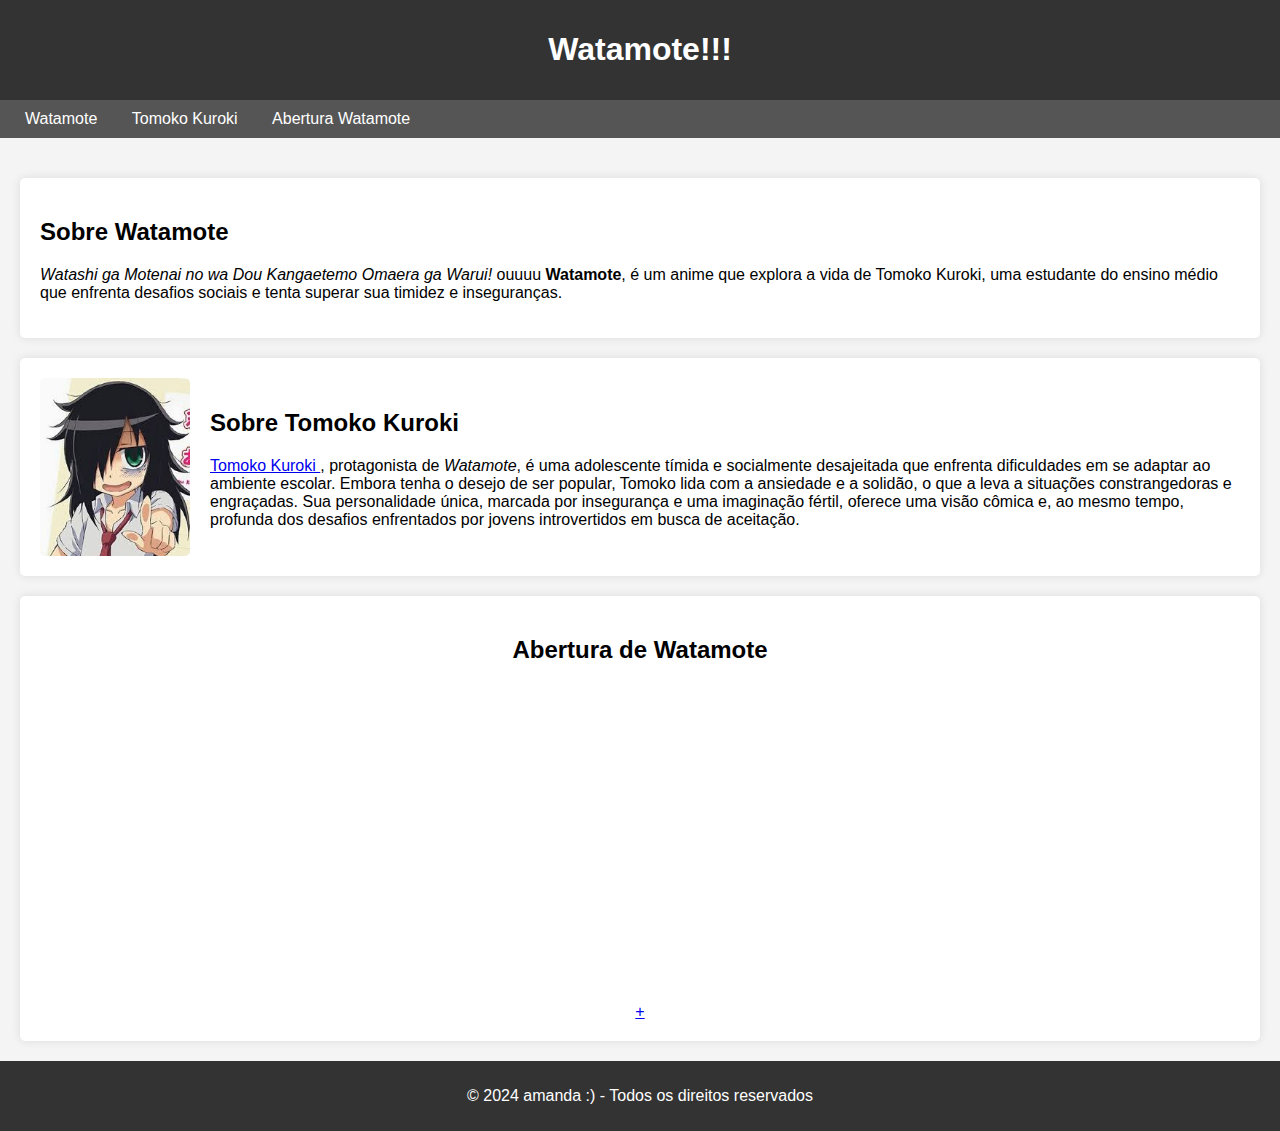
==== index.html @ 5193c25c "desWeb : atividade estrutura html e estilizacao css" ====
<!DOCTYPE html>
<html lang="pt">
<head>
    <meta charset="UTF-8">
    <meta name="viewport" content="width=device-width, initial-scale=1.0">
    <link href="styles/style.css" rel="stylesheet" />

    <title>Watamote!!!!!!!!!!!!!!!!!!</title>
<style> </style>
</head>
<body>

<header>
    <h1>Watamote!!!</h1>
</header>

<nav>
    <a href="#sobre">Watamote</a>
    <a href="#TomokoKuroki">Tomoko Kuroki</a>
    <a href="#extraAbertura">Abertura Watamote </a>
</nav>

<main>
    <div id="sobre" class="content">
        <h2>Sobre Watamote</h2>
        <p><em>Watashi ga Motenai no wa Dou Kangaetemo Omaera ga Warui!</em> ouuuu  <strong>Watamote</strong>, é um anime que explora a vida de Tomoko Kuroki, uma estudante do ensino médio que enfrenta desafios sociais e tenta superar sua timidez e inseguranças.</p>
    </div>

    <div id="TomokoKuroki"  class="content character-section">
        <img src="image/images.jfif" alt="Tomoko Kuroki">
        <div>
            <h2>Sobre Tomoko Kuroki</h2>
            <p><a href="https://en.wikipedia.org/wiki/No_Matter_How_I_Look_at_It,_It%27s_You_Guys%27_Fault_I%27m_Not_Popular!">Tomoko Kuroki </a>, protagonista de <em>Watamote</em>, é uma adolescente tímida e socialmente desajeitada que enfrenta dificuldades em se adaptar ao ambiente escolar. Embora tenha o desejo de ser popular, Tomoko lida com a ansiedade e a solidão, o que a leva a situações constrangedoras e engraçadas. Sua personalidade única, marcada por insegurança e uma imaginação fértil, oferece uma visão cômica e, ao mesmo tempo, profunda dos desafios enfrentados por jovens introvertidos em busca de aceitação.</p>
        </div>
    </div>


    <div id = "extraAbertura"  class="video-section content">
        <h2>Abertura de Watamote </h2>
        <iframe width="560" height="315" src="https://www.youtube.com/embed/gZYq7rat9d4?si=9h2tQVtowSOvyBBD" title="abertura Watamote" frameborder="0" allow="accelerometer; autoplay; clipboard-write; encrypted-media; gyroscope; picture-in-picture; web-share" referrerpolicy="strict-origin-when-cross-origin" allowfullscreen></iframe>
        <br>
        <a href="https://watamote.fandom.com/wiki/Watashi_ga_Motenai_no_wa_d%C5%8D_Kangaetemo_Omaera_ga_Warui!">+</a>
    </div>
</main>

<footer>
    <p>&copy; 2024 amanda :)    - Todos os direitos reservados</p>
</footer>

</body>
</html>
---- styles/style.css ----
body {
    font-family: Arial, sans-serif;
    margin: 0;
    padding: 0;
    background-color: #f4f4f4;
}
header, footer {
    background-color: #333;
    color: white;
    padding: 10px 0;
    text-align: center;
}
nav {
    background-color: #555;
    padding: 10px;
}
nav a {
    color: white;
    margin: 0 15px;
    text-decoration: none;
}
main {
    padding: 20px;
}
.content {
    background-color: white;
    padding: 20px;
    border-radius: 5px;
    box-shadow: 0 0 10px rgba(0, 0, 0, 0.1);
    margin-top: 20px;
}
.character-section {
    display: flex;
    align-items: center;
}
.character-section img {
    width: 150px;
    height: auto;
    margin-right: 20px;
    border-radius: 5px;
}
.video-section {
    text-align: center;
    margin-top: 20px;
}
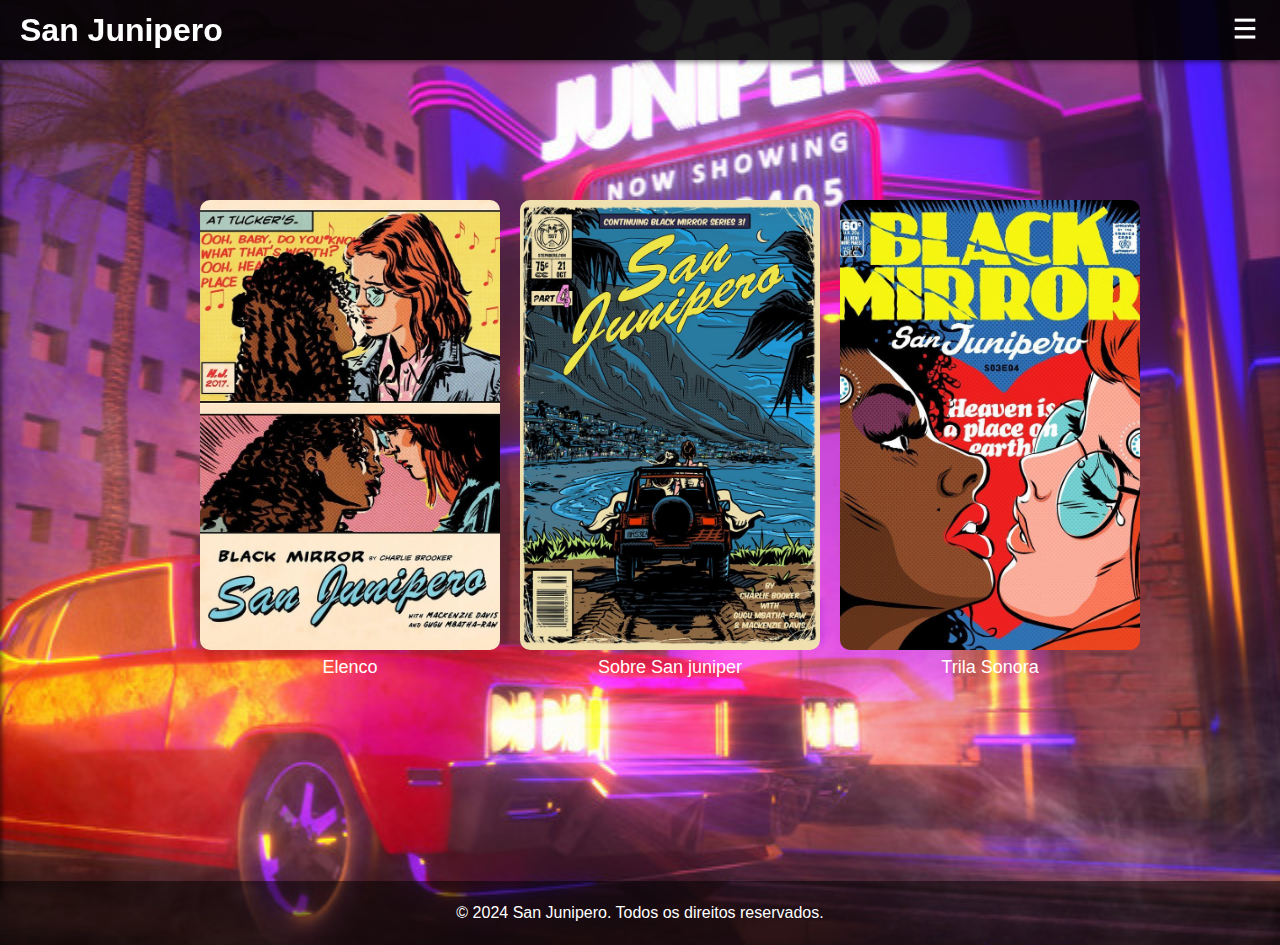
==== commit fecf8b79: "desWeb :  San Junipero  - estrutura html e estilizacao css" ====
--- a/index.html
+++ b/index.html
@@ -1,51 +1,48 @@
 <!DOCTYPE html>
-<html lang="pt">
+<html lang="pt-BR">
 <head>
-    <meta charset="UTF-8">
-    <meta name="viewport" content="width=device-width, initial-scale=1.0">
-    <link href="styles/style.css" rel="stylesheet" />
+  <meta charset="UTF-8">
+  <meta name="viewport" content="width=device-width, initial-scale=1.0">
+  <title>San Junipero - Home</title>
+  <link rel="stylesheet" href="styles/globais.css"> <!-- Link para o CSS da Home -->
+  <link rel="stylesheet" href="styles/home.css"> <!-- Link para o CSS da Home -->
+  <link rel="stylesheet" href="styles/menu.css"> <!-- Link para o CSS da Home -->
 
-    <title>Watamote!!!!!!!!!!!!!!!!!!</title>
-<style> </style>
 </head>
 <body>
+    <!-- input dentro da header aparentemente não funciona...-->
+    <input type="checkbox" id="menu-toggle" class="menu-toggle">
 
-<header>
-    <h1>Watamote!!!</h1>
-</header>
+    <!-- Menu lateral -->
+    <div class="sidebar">
+      <ul>
+        <br>
+        <li><a href="/Home.html">Home</a></li>
+        <li><a href="/Sobre.html">Sobre</a></li>
+        <li><a href="/Trilha.html">Escutar</a></li>
+        <li><a href="/Elenco.html">Elenco</a></li>
+      </ul>
+    </div>
+    <header class="header">
+      <h1>San Junipero</h1>
+    
+      <!-- Botão do menu com imagem -->
+      <label for="menu-toggle" class="menu-icon">
+        <img src="/image/menu/menu.svg" alt="Menu"> <!-- Substitua pelo caminho correto da sua imagem -->
+      </label>
+    
+    </header>
+  <main class="main">
+    <!-- Seção de Grid -->
+    <section class="container">
+      <div><a href="/Elenco.html"><img src="/image/3cea5e5bd352f6b00be3727b2b816a25.jpg" alt="Imagem Modelo" class="img-modelo"></a> <p>Elenco</p></div>
+      <div><a href="/Sobre.html"><img src="/image/db5019337377999505df98f5009331bf.jpg" alt="Imagem Modelo" class="img-modelo"></a><p>Sobre San juniper</p></div>
+      <div><a href="/Trilha.html"><img src="/image/de2134ef40b2f31cb367fc43a16bb422.jpg" alt="Imagem Modelo" class="img-modelo"></a><p>Trila Sonora</p></div>
+    </section>
+  </main>
 
-<nav>
-    <a href="#sobre">Watamote</a>
-    <a href="#TomokoKuroki">Tomoko Kuroki</a>
-    <a href="#extraAbertura">Abertura Watamote </a>
-</nav>
-
-<main>
-    <div id="sobre" class="content">
-        <h2>Sobre Watamote</h2>
-        <p><em>Watashi ga Motenai no wa Dou Kangaetemo Omaera ga Warui!</em> ouuuu  <strong>Watamote</strong>, é um anime que explora a vida de Tomoko Kuroki, uma estudante do ensino médio que enfrenta desafios sociais e tenta superar sua timidez e inseguranças.</p>
-    </div>
-
-    <div id="TomokoKuroki"  class="content character-section">
-        <img src="image/images.jfif" alt="Tomoko Kuroki">
-        <div>
-            <h2>Sobre Tomoko Kuroki</h2>
-            <p><a href="https://en.wikipedia.org/wiki/No_Matter_How_I_Look_at_It,_It%27s_You_Guys%27_Fault_I%27m_Not_Popular!">Tomoko Kuroki </a>, protagonista de <em>Watamote</em>, é uma adolescente tímida e socialmente desajeitada que enfrenta dificuldades em se adaptar ao ambiente escolar. Embora tenha o desejo de ser popular, Tomoko lida com a ansiedade e a solidão, o que a leva a situações constrangedoras e engraçadas. Sua personalidade única, marcada por insegurança e uma imaginação fértil, oferece uma visão cômica e, ao mesmo tempo, profunda dos desafios enfrentados por jovens introvertidos em busca de aceitação.</p>
-        </div>
-    </div>
-
-
-    <div id = "extraAbertura"  class="video-section content">
-        <h2>Abertura de Watamote </h2>
-        <iframe width="560" height="315" src="https://www.youtube.com/embed/gZYq7rat9d4?si=9h2tQVtowSOvyBBD" title="abertura Watamote" frameborder="0" allow="accelerometer; autoplay; clipboard-write; encrypted-media; gyroscope; picture-in-picture; web-share" referrerpolicy="strict-origin-when-cross-origin" allowfullscreen></iframe>
-        <br>
-        <a href="https://watamote.fandom.com/wiki/Watashi_ga_Motenai_no_wa_d%C5%8D_Kangaetemo_Omaera_ga_Warui!">+</a>
-    </div>
-</main>
-
-<footer>
-    <p>&copy; 2024 amanda :)    - Todos os direitos reservados</p>
-</footer>
-
+  <footer class="footer">
+    <p>© 2024 San Junipero. Todos os direitos reservados.</p>
+  </footer>
 </body>
 </html>--- a/styles/globais.css
+++ b/styles/globais.css
@@ -0,0 +1,63 @@
+    /* Configurações Globais */
+    * {
+        margin: 0;
+        padding: 0;
+        box-sizing: border-box;
+      }
+  
+      body {
+        font-family: 'Gill Sans', 'Gill Sans MT', Calibri, 'Trebuchet MS', sans-serif;
+        background-image: url('/image/ab67616d0000b2733b0f618370e9b305fee7cc96.jfif');
+        background-size: cover;
+        background-position: center;
+        background-repeat: no-repeat;
+        min-height: 100vh;
+        margin: 0;
+        display: flex;
+        flex-direction: column;
+      }
+  
+
+      /* Estilo principal */
+      main {
+        flex: 1;
+        margin-left: 0;
+        transition: margin-left 0.3s;
+      }
+
+
+/* Header */
+.header {
+    position: fixed;
+    top: 0;
+    left: 0;
+    width: 100%;
+    height: 60px; /* Altura fixa */
+    background-color: rgba(0, 0, 0, 0.9);
+    color: white;
+    z-index: 1000; /*acima do restante */
+    display: flex;
+    justify-content: space-between;
+    align-items: center;
+    padding: 0 20px; /* Espaçamento interno horizontal */
+    box-shadow: 0px 2px 5px rgba(0, 0, 0, 0.5);
+  }
+  
+  
+.footer {
+    display: flex;
+    justify-content: center;
+    align-items: center;
+    background-color: #0000007e;
+    color: white;
+    padding: 20px;
+    width: 100%;
+    min-height: 60px;
+    text-align: center;
+  }
+
+  .footer p {
+    margin: 0;
+    font-size: 16px;
+    line-height: 1.5;
+  }--- a/styles/home.css
+++ b/styles/home.css
@@ -0,0 +1,49 @@
+
+  
+
+  
+      .container {
+        display: grid;
+        top: 60px;
+        grid-template-columns: repeat(3, 1fr);
+        gap: 20px;
+        padding:200px;
+        justify-items: center;
+      }
+  
+      .img-modelo {
+        width: 300px;
+        height: 450px;
+        object-fit: cover;
+        border-radius: 10px;
+        transition: transform 0.3s;
+      }
+  
+      .img-modelo:hover {
+        transform: scale(1.05);
+      }
+  
+      p {
+        font-family: 'Gill Sans', 'Gill Sans MT', Calibri, 'Trebuchet MS', sans-serif;
+        margin: 0;
+        font-size: 14px;
+        line-height: 1.5;
+        text-align: center;
+        color: white;
+        text-decoration: none;
+        font-size: 18px;
+    }
+    
+
+      /* Responsividade */
+      @media (max-width: 900px) {
+        .container {
+          grid-template-columns: repeat(2, 1fr);
+        }
+      }
+  
+      @media (max-width: 600px) {
+        .container {
+          grid-template-columns: 1fr;
+        }
+      }--- a/styles/menu.css
+++ b/styles/menu.css
@@ -0,0 +1,55 @@
+
+/* Menu icon (imagem) */
+.menu-icon img {
+  width: 30px; /* Tamanho do ícone */
+  cursor: pointer; /* Cursor de clique */
+}
+
+/* Checkbox toggle escondido */
+.menu-toggle {
+  display: none; /* Esconde o checkbox */
+}
+
+/* Sidebar (menu lateral) */
+.sidebar {
+  position: fixed;
+  top: 60px; /* Começa abaixo da header */
+  left: -250px; /* Fora da tela inicialmente */
+  width: 250px; /* Largura fixa */
+  height: calc(100% - 60px); /* Ocupa o restante da altura */
+  background-color: rgba(0, 0, 0, 0.9);
+  color: white;
+  z-index: 900; /* Abaixo da header */
+  transition: left 0.3s ease; /* Animação ao abrir/fechar */
+  padding: 20px;
+  box-shadow: 2px 0px 5px rgba(0, 0, 0, 0.5);
+}
+
+/* Sidebar quando o checkbox está marcado */
+.menu-toggle:checked ~ .sidebar {
+  left: 0; /* Move o menu para dentro da tela */
+}
+
+/* Estilo dos itens do menu */
+.sidebar ul {
+  list-style: none;
+  padding: 0;
+  margin: 0;
+}
+
+.sidebar ul li {
+  margin-bottom: 20px;
+}
+
+.sidebar ul li a {
+  color: white;
+  text-decoration: none;
+  font-size: 18px;
+}
+
+
+/* Ajusta o conteúdo principal para começar abaixo da header */
+.main-content {
+  margin-top: 60px; /* Espaço para a header */
+  padding: 20px;
+}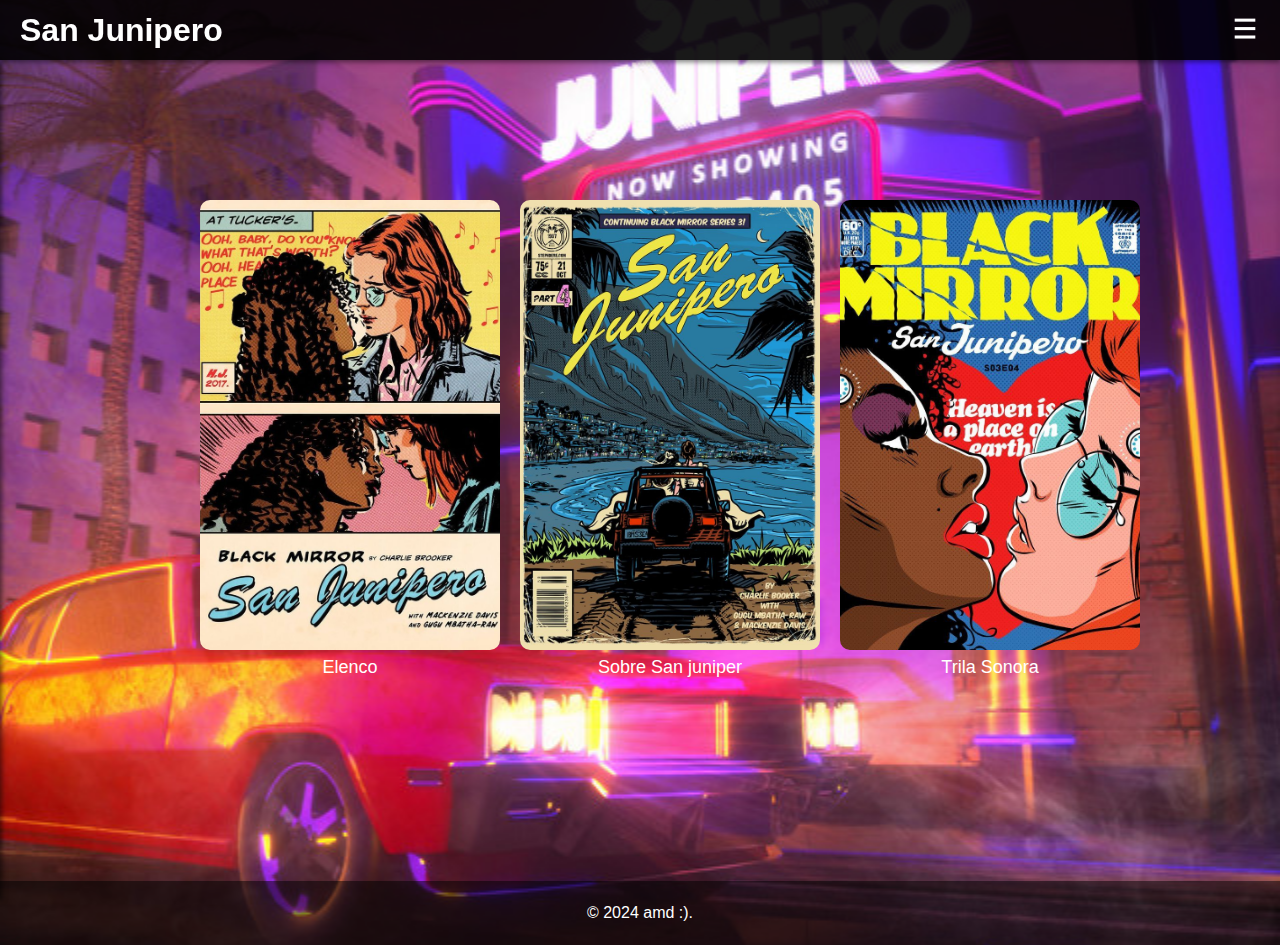
==== commit adca0f39: "desWeb : San Junipero - atualizando e movendo arquivo e pastas" ====
--- a/index.html
+++ b/index.html
@@ -4,20 +4,18 @@
   <meta charset="UTF-8">
   <meta name="viewport" content="width=device-width, initial-scale=1.0">
   <title>San Junipero - Home</title>
-  <link rel="stylesheet" href="styles/globais.css"> <!-- Link para o CSS da Home -->
-  <link rel="stylesheet" href="styles/home.css"> <!-- Link para o CSS da Home -->
-  <link rel="stylesheet" href="styles/menu.css"> <!-- Link para o CSS da Home -->
+  <link rel="stylesheet" href="styles/globais.css"> 
+  <link rel="stylesheet" href="styles/home.css"> 
+  <link rel="stylesheet" href="styles/menu.css"> 
 
 </head>
 <body>
-    <!-- input dentro da header aparentemente não funciona...-->
     <input type="checkbox" id="menu-toggle" class="menu-toggle">
 
-    <!-- Menu lateral -->
     <div class="sidebar">
       <ul>
         <br>
-        <li><a href="/Home.html">Home</a></li>
+        <li><a href="/index.html">Home</a></li>
         <li><a href="/Sobre.html">Sobre</a></li>
         <li><a href="/Trilha.html">Escutar</a></li>
         <li><a href="/Elenco.html">Elenco</a></li>
@@ -26,14 +24,13 @@
     <header class="header">
       <h1>San Junipero</h1>
     
-      <!-- Botão do menu com imagem -->
       <label for="menu-toggle" class="menu-icon">
-        <img src="/image/menu/menu.svg" alt="Menu"> <!-- Substitua pelo caminho correto da sua imagem -->
+        <img src="/image/menu/menu.svg" alt="Menu">
       </label>
     
     </header>
   <main class="main">
-    <!-- Seção de Grid -->
+
     <section class="container">
       <div><a href="/Elenco.html"><img src="/image/3cea5e5bd352f6b00be3727b2b816a25.jpg" alt="Imagem Modelo" class="img-modelo"></a> <p>Elenco</p></div>
       <div><a href="/Sobre.html"><img src="/image/db5019337377999505df98f5009331bf.jpg" alt="Imagem Modelo" class="img-modelo"></a><p>Sobre San juniper</p></div>
@@ -42,7 +39,7 @@
   </main>
 
   <footer class="footer">
-    <p>© 2024 San Junipero. Todos os direitos reservados.</p>
+    <p>© 2024 amd :).</p>
   </footer>
 </body>
 </html>--- a/styles/globais.css
+++ b/styles/globais.css
@@ -1,45 +1,43 @@
-    /* Configurações Globais */
-    * {
-        margin: 0;
-        padding: 0;
-        box-sizing: border-box;
-      }
-  
-      body {
-        font-family: 'Gill Sans', 'Gill Sans MT', Calibri, 'Trebuchet MS', sans-serif;
-        background-image: url('/image/ab67616d0000b2733b0f618370e9b305fee7cc96.jfif');
-        background-size: cover;
-        background-position: center;
-        background-repeat: no-repeat;
-        min-height: 100vh;
-        margin: 0;
-        display: flex;
-        flex-direction: column;
-      }
-  
+* {
+  margin: 0;
+  padding: 0;
+  box-sizing: border-box;
+}
 
-      /* Estilo principal */
-      main {
-        flex: 1;
-        margin-left: 0;
-        transition: margin-left 0.3s;
-      }
+body {
+  font-family: 'Gill Sans', 'Gill Sans MT', Calibri, 'Trebuchet MS', sans-serif;
+  background-image: url('/image/ab67616d0000b2733b0f618370e9b305fee7cc96.jfif');
+  background-size: cover;
+  background-position: center;
+  background-repeat: no-repeat;
+  min-height: 100vh;
+  margin: 0;
+  display: flex;
+  flex-direction: column;
+}
 
 
-/* Header */
+
+main {
+  flex: 1;
+  margin-left: 0;
+  transition: margin-left 0.3s;
+}
+
+
 .header {
     position: fixed;
     top: 0;
     left: 0;
     width: 100%;
-    height: 60px; /* Altura fixa */
+    height: 60px; 
     background-color: rgba(0, 0, 0, 0.9);
     color: white;
-    z-index: 1000; /*acima do restante */
+    z-index: 1000;
     display: flex;
     justify-content: space-between;
     align-items: center;
-    padding: 0 20px; /* Espaçamento interno horizontal */
+    padding: 0 20px; 
     box-shadow: 0px 2px 5px rgba(0, 0, 0, 0.5);
   }
   
--- a/styles/home.css
+++ b/styles/home.css
@@ -35,7 +35,6 @@
     }
     
 
-      /* Responsividade */
       @media (max-width: 900px) {
         .container {
           grid-template-columns: repeat(2, 1fr);
--- a/styles/menu.css
+++ b/styles/menu.css
@@ -1,36 +1,36 @@
 
-/* Menu icon (imagem) */
+
 .menu-icon img {
-  width: 30px; /* Tamanho do ícone */
-  cursor: pointer; /* Cursor de clique */
+  width: 30px; 
+  cursor: pointer; 
 }
 
-/* Checkbox toggle escondido */
+
 .menu-toggle {
-  display: none; /* Esconde o checkbox */
+  display: none; 
 }
 
-/* Sidebar (menu lateral) */
+
 .sidebar {
   position: fixed;
-  top: 60px; /* Começa abaixo da header */
-  left: -250px; /* Fora da tela inicialmente */
-  width: 250px; /* Largura fixa */
-  height: calc(100% - 60px); /* Ocupa o restante da altura */
+  top: 60px; 
+  left: -250px; 
+  width: 250px; 
+  height: calc(100% - 60px); 
   background-color: rgba(0, 0, 0, 0.9);
   color: white;
-  z-index: 900; /* Abaixo da header */
-  transition: left 0.3s ease; /* Animação ao abrir/fechar */
+  z-index: 900; 
+  transition: left 0.3s ease; 
   padding: 20px;
   box-shadow: 2px 0px 5px rgba(0, 0, 0, 0.5);
 }
 
-/* Sidebar quando o checkbox está marcado */
+
 .menu-toggle:checked ~ .sidebar {
-  left: 0; /* Move o menu para dentro da tela */
+  left: 0; 
 }
 
-/* Estilo dos itens do menu */
+
 .sidebar ul {
   list-style: none;
   padding: 0;
@@ -48,8 +48,6 @@
 }
 
 
-/* Ajusta o conteúdo principal para começar abaixo da header */
 .main-content {
-  margin-top: 60px; /* Espaço para a header */
-  padding: 20px;
+  margin-top: 60px;
 }